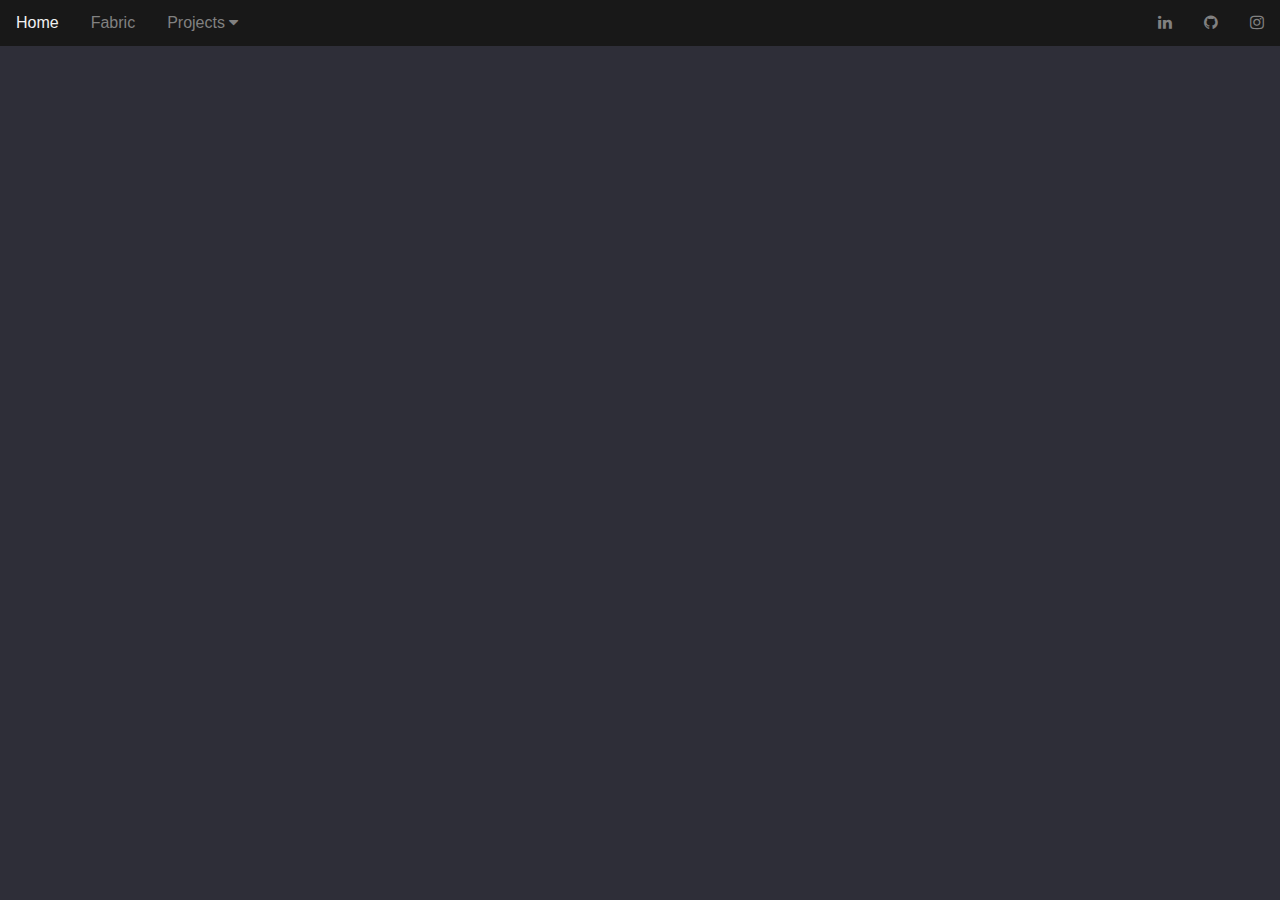
==== home.html @ 088cb421 "Add files via upload" ====
<!DOCTYPE html>
<html lang="en-US">
    <head>
        <meta charset="utf-8">
        <meta name="viewport" content="width=device-width, initial-scale=1, shrink-to-fit=no">

        <title>Jhaco</title>
        <!-- Symbols -->
        <link rel="stylesheet" href="https://cdnjs.cloudflare.com/ajax/libs/font-awesome/4.7.0/css/font-awesome.min.css">
        <!-- CSS stylesheet -->
        <link rel="stylesheet" href="styling.css">
    </head>
    <body style="background-color:#2e2e38">
        <!-- Navigation Sidebar -->
        <div id="Navigation" class="nav">
            <a href="home.html">Home</a>
            <a href="fabric/fabric.html">Fabric</a>
            <div class="dropdown">
                <button class="dbutton">Projects <i class="fa fa-caret-down"></i></button>
                <div class="dropdown-content">
                    <a href="#">Mods</a>
                    <a href="#">Scripts</a>
                    <a href="#">Illustrations</a>
                </div>
            </div>

            <div class="nav-right">
                <a href="#linkedin"><i class="fa fa-linkedin"></i></a>
                <a href="#github"><i class="fa fa-github"></i></a>
                <a href="#instagram"><i class="fa fa-instagram"></i></a>
            </div>
        </div>
        
        <!-- Page Content -->
        <div class="main">
            <p>test</p>
        </div>
    </body>
</html>
---- styling.css ----
body {font-family: "Lato", sans-serif;}

/* Styling for horizontal navigation bar */

.nav {background-color: rgb(24, 24, 24); position: fixed; top: 0; left: 0; width: 100%;}
.nav a {float: left; font-size: 16px; color: #818181; text-align: center; padding: 14px 16px; text-decoration: none;}
.nav-right {float: right;}

.dropdown {float: left;overflow: hidden;}
.dropdown .dbutton {font-size: 16px; border: none; outline: none; color: #818181; padding: 14px 16px; background-color: inherit; font-family: inherit; margin: 0;}
.dropdown-content {display: none; position: absolute; background-color: rgb(24, 24, 24); min-width: 160px; box-shadow: 0px 8px 16px 0px rgba(0,0,0,0.2); z-index: 1;}
.dropdown-content a {float: none; color: #818181; padding: 12px 12px; text-decoration: none; display: block; text-align: left;}

.nav a:hover, .dropdown:hover .dbutton, .dropdown-content a:hover {color: #f1f1f1;}
.dropdown:hover .dropdown-content {display: block;}

/* Styling for vertical navigation bar */
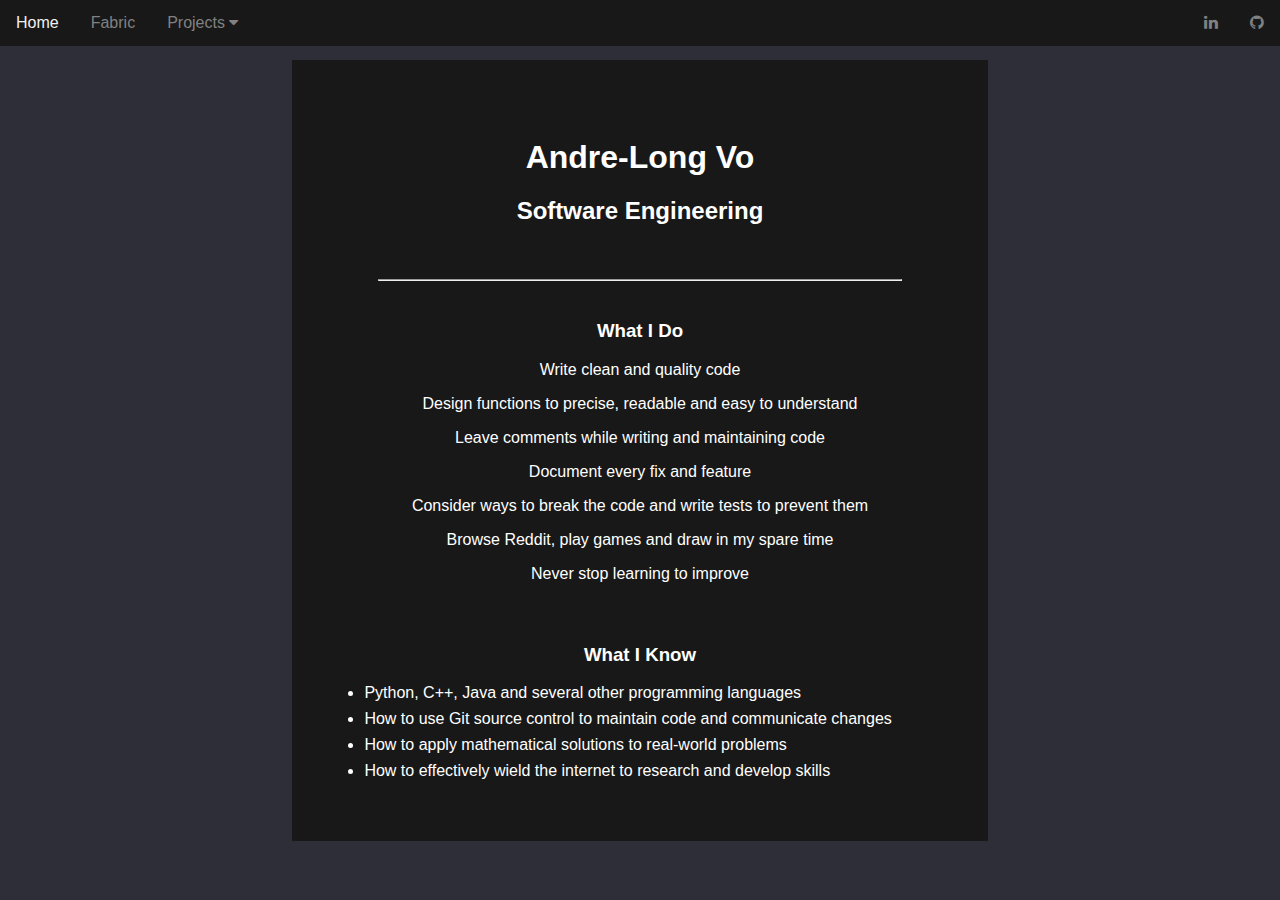
==== commit bfa65366: "Added resume showcase to home" ====
--- a/home.html
+++ b/home.html
@@ -10,6 +10,7 @@
         <!-- CSS stylesheet -->
         <link rel="stylesheet" href="styling.css">
     </head>
+
     <body style="background-color:#2e2e38">
         <!-- Navigation Sidebar -->
         <div id="Navigation" class="nav">
@@ -25,15 +26,48 @@
             </div>
 
             <div class="nav-right">
-                <a href="#linkedin"><i class="fa fa-linkedin"></i></a>
-                <a href="#github"><i class="fa fa-github"></i></a>
-                <a href="#instagram"><i class="fa fa-instagram"></i></a>
+                <a href="https://www.linkedin.com/in/andrelongvo"><i class="fa fa-linkedin"></i></a>
+                <a href="https://github.com/jhaco"><i class="fa fa-github"></i></a>
             </div>
         </div>
         
         <!-- Page Content -->
         <div class="main">
-            <p>test</p>
+            
+            <div class="page">
+
+                <header role="banner" style="padding-bottom: 2vw; padding-top: 2vw; text-align: center">
+                    <h1 id="headline">Andre-Long Vo</h1>
+                    <h2 id="sub-headline">
+                        <span class="text">Software Engineering</span>
+                    </h2>
+                </header>
+
+                <hr width="75%">
+
+                <section id="do" style="padding-bottom: 1vw; padding-top: 1vw; text-align: center">
+                    <h3>What I Do</h3>
+                    <p>Write clean and quality code</p>
+                    <p>Design functions to precise, readable and easy to understand</p>
+                    <p>Leave comments while writing and maintaining code</p>
+                    <p>Document every fix and feature</p>
+                    <p>Consider ways to break the code and write tests to prevent them</p>
+                    <p>Browse Reddit, play games and draw in my spare time</p>
+                    <p>Never stop learning to improve</p>
+                </section>
+
+                <section id="know" style="padding-bottom: 1vw; padding-top: 1vw">
+                    <h3 style="text-align: center">What I Know</h3>
+                    <ul style="padding-left: 5vw">
+                        <li>Python, C++, Java and several other programming languages</li>
+                        <li>How to use Git source control to maintain code and communicate changes</li>
+                        <li>How to apply mathematical solutions to real-world problems</li>
+                        <li>How to effectively wield the internet to research and develop skills</li>
+                    </ul>
+                </section>
+
+            </div>
+
         </div>
     </body>
 </html>
--- a/styling.css
+++ b/styling.css
@@ -1,4 +1,10 @@
+/* 
+    Common CSS styling for all pages
+*/
+
 body {font-family: "Lato", sans-serif;}
+
+.main {margin-top: 60px;}
 
 /* Styling for horizontal navigation bar */
 
@@ -6,7 +12,7 @@
 .nav a {float: left; font-size: 16px; color: #818181; text-align: center; padding: 14px 16px; text-decoration: none;}
 .nav-right {float: right;}
 
-.dropdown {float: left;overflow: hidden;}
+.dropdown {float: left; overflow: hidden;}
 .dropdown .dbutton {font-size: 16px; border: none; outline: none; color: #818181; padding: 14px 16px; background-color: inherit; font-family: inherit; margin: 0;}
 .dropdown-content {display: none; position: absolute; background-color: rgb(24, 24, 24); min-width: 160px; box-shadow: 0px 8px 16px 0px rgba(0,0,0,0.2); z-index: 1;}
 .dropdown-content a {float: none; color: #818181; padding: 12px 12px; text-decoration: none; display: block; text-align: left;}
@@ -14,4 +20,12 @@
 .nav a:hover, .dropdown:hover .dbutton, .dropdown-content a:hover {color: #f1f1f1;}
 .dropdown:hover .dropdown-content {display: block;}
 
-/* Styling for vertical navigation bar */+/* Body Elements */
+
+.page {padding-top: 2em; padding-bottom: 2em; margin: auto; width: 55%; background-color: rgb(24,24,24); color:#fff;}
+
+li {margin: 0.5em}
+
+.card {box-shadow: 0 4px 8px 0 rgb(0,0,0,0.2); transition: 0.3s; width: 40%;}
+.card:hover {box-shadow: 0 8px 16px 0 rgb(0,0,0,0.2);}
+.container {padding: 2px 16px;}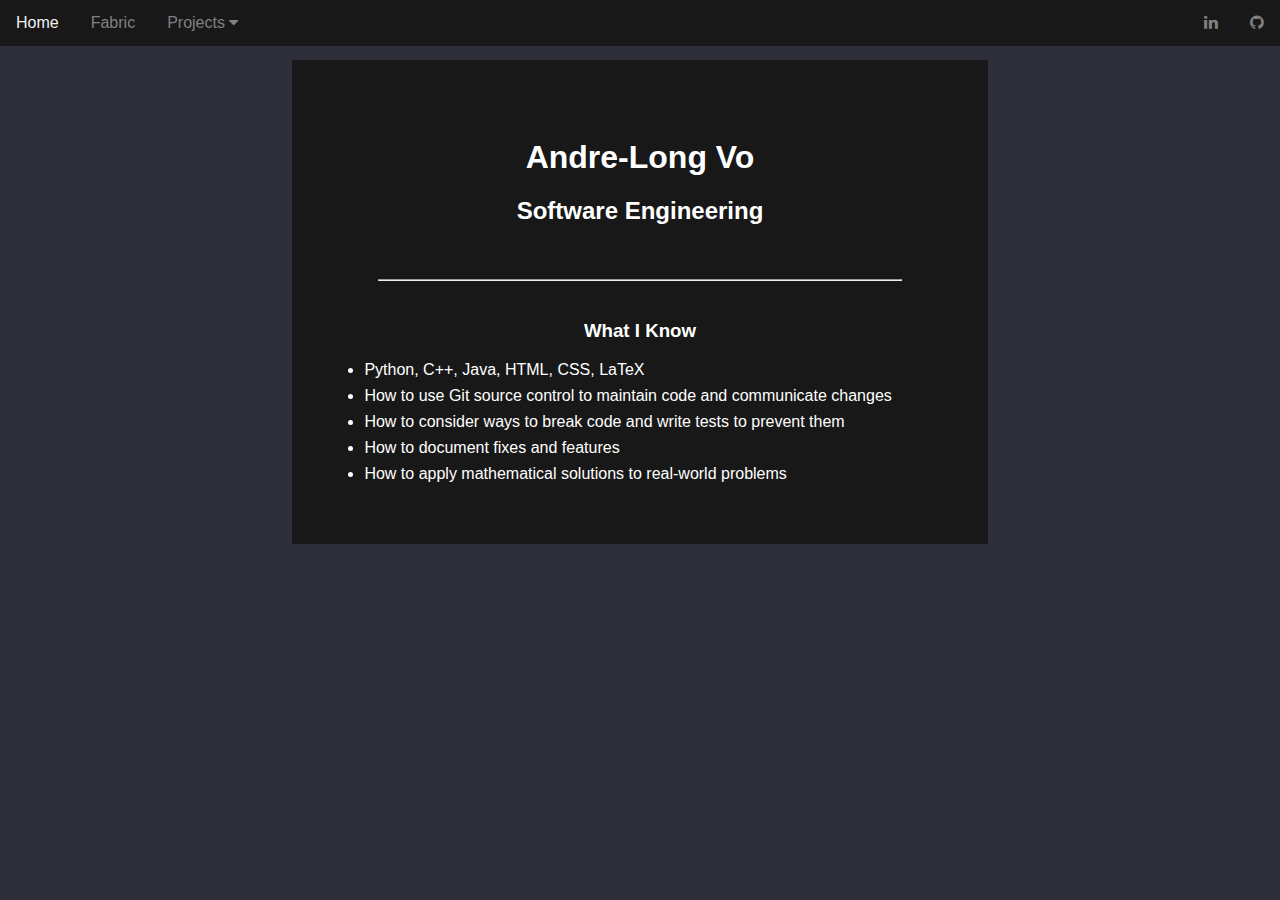
==== commit d9db7aca: "Add files via upload" ====
--- a/home.html
+++ b/home.html
@@ -45,24 +45,14 @@
 
                 <hr width="75%">
 
-                <section id="do" style="padding-bottom: 1vw; padding-top: 1vw; text-align: center">
-                    <h3>What I Do</h3>
-                    <p>Write clean and quality code</p>
-                    <p>Design functions to precise, readable and easy to understand</p>
-                    <p>Leave comments while writing and maintaining code</p>
-                    <p>Document every fix and feature</p>
-                    <p>Consider ways to break the code and write tests to prevent them</p>
-                    <p>Browse Reddit, play games and draw in my spare time</p>
-                    <p>Never stop learning to improve</p>
-                </section>
-
                 <section id="know" style="padding-bottom: 1vw; padding-top: 1vw">
                     <h3 style="text-align: center">What I Know</h3>
                     <ul style="padding-left: 5vw">
-                        <li>Python, C++, Java and several other programming languages</li>
+                        <li>Python, C++, Java, HTML, CSS, LaTeX</li>
                         <li>How to use Git source control to maintain code and communicate changes</li>
+                        <li>How to consider ways to break code and write tests to prevent them</li>
+                        <li>How to document fixes and features</li>
                         <li>How to apply mathematical solutions to real-world problems</li>
-                        <li>How to effectively wield the internet to research and develop skills</li>
                     </ul>
                 </section>
 
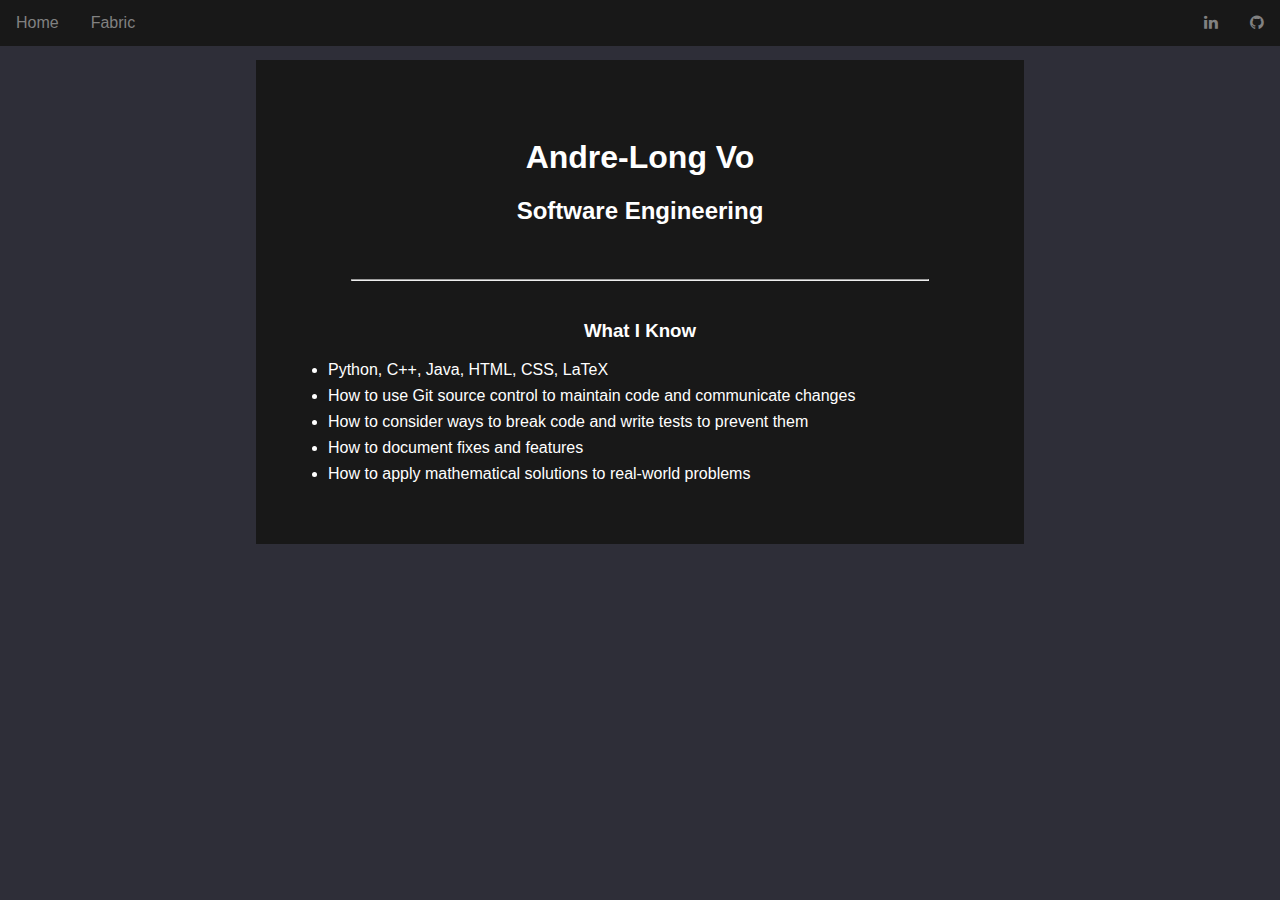
==== commit 90bc489f: "Add files via upload" ====
--- a/home.html
+++ b/home.html
@@ -16,14 +16,6 @@
         <div id="Navigation" class="nav">
             <a href="home.html">Home</a>
             <a href="fabric/fabric.html">Fabric</a>
-            <div class="dropdown">
-                <button class="dbutton">Projects <i class="fa fa-caret-down"></i></button>
-                <div class="dropdown-content">
-                    <a href="#">Mods</a>
-                    <a href="#">Scripts</a>
-                    <a href="#">Illustrations</a>
-                </div>
-            </div>
 
             <div class="nav-right">
                 <a href="https://www.linkedin.com/in/andrelongvo"><i class="fa fa-linkedin"></i></a>
--- a/styling.css
+++ b/styling.css
@@ -12,17 +12,9 @@
 .nav a {float: left; font-size: 16px; color: #818181; text-align: center; padding: 14px 16px; text-decoration: none;}
 .nav-right {float: right;}
 
-.dropdown {float: left; overflow: hidden;}
-.dropdown .dbutton {font-size: 16px; border: none; outline: none; color: #818181; padding: 14px 16px; background-color: inherit; font-family: inherit; margin: 0;}
-.dropdown-content {display: none; position: absolute; background-color: rgb(24, 24, 24); min-width: 160px; box-shadow: 0px 8px 16px 0px rgba(0,0,0,0.2); z-index: 1;}
-.dropdown-content a {float: none; color: #818181; padding: 12px 12px; text-decoration: none; display: block; text-align: left;}
-
-.nav a:hover, .dropdown:hover .dbutton, .dropdown-content a:hover {color: #f1f1f1;}
-.dropdown:hover .dropdown-content {display: block;}
-
 /* Body Elements */
 
-.page {padding-top: 2em; padding-bottom: 2em; margin: auto; width: 55%; background-color: rgb(24,24,24); color:#fff;}
+.page {padding-top: 2em; padding-bottom: 2em; margin: auto; width: 60vw; background-color: rgb(24,24,24); color:#fff;}
 
 li {margin: 0.5em}
 
